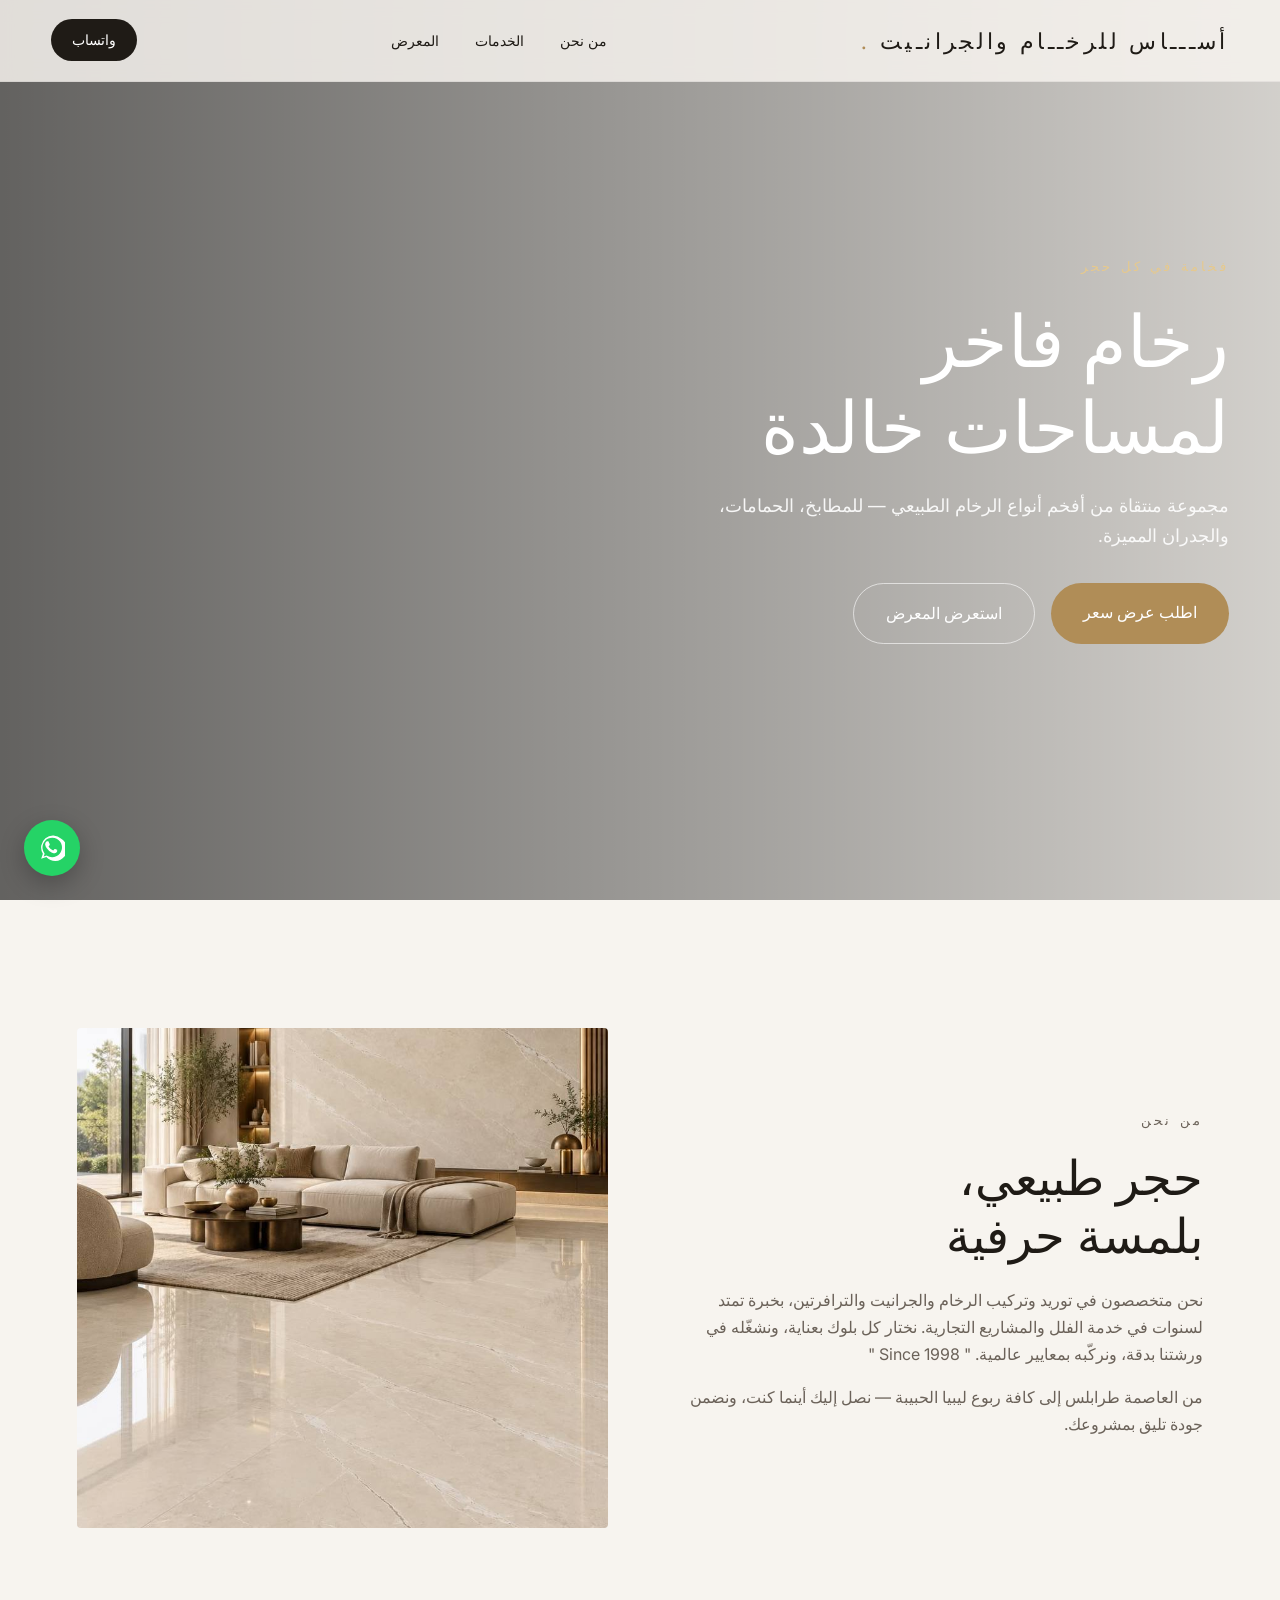
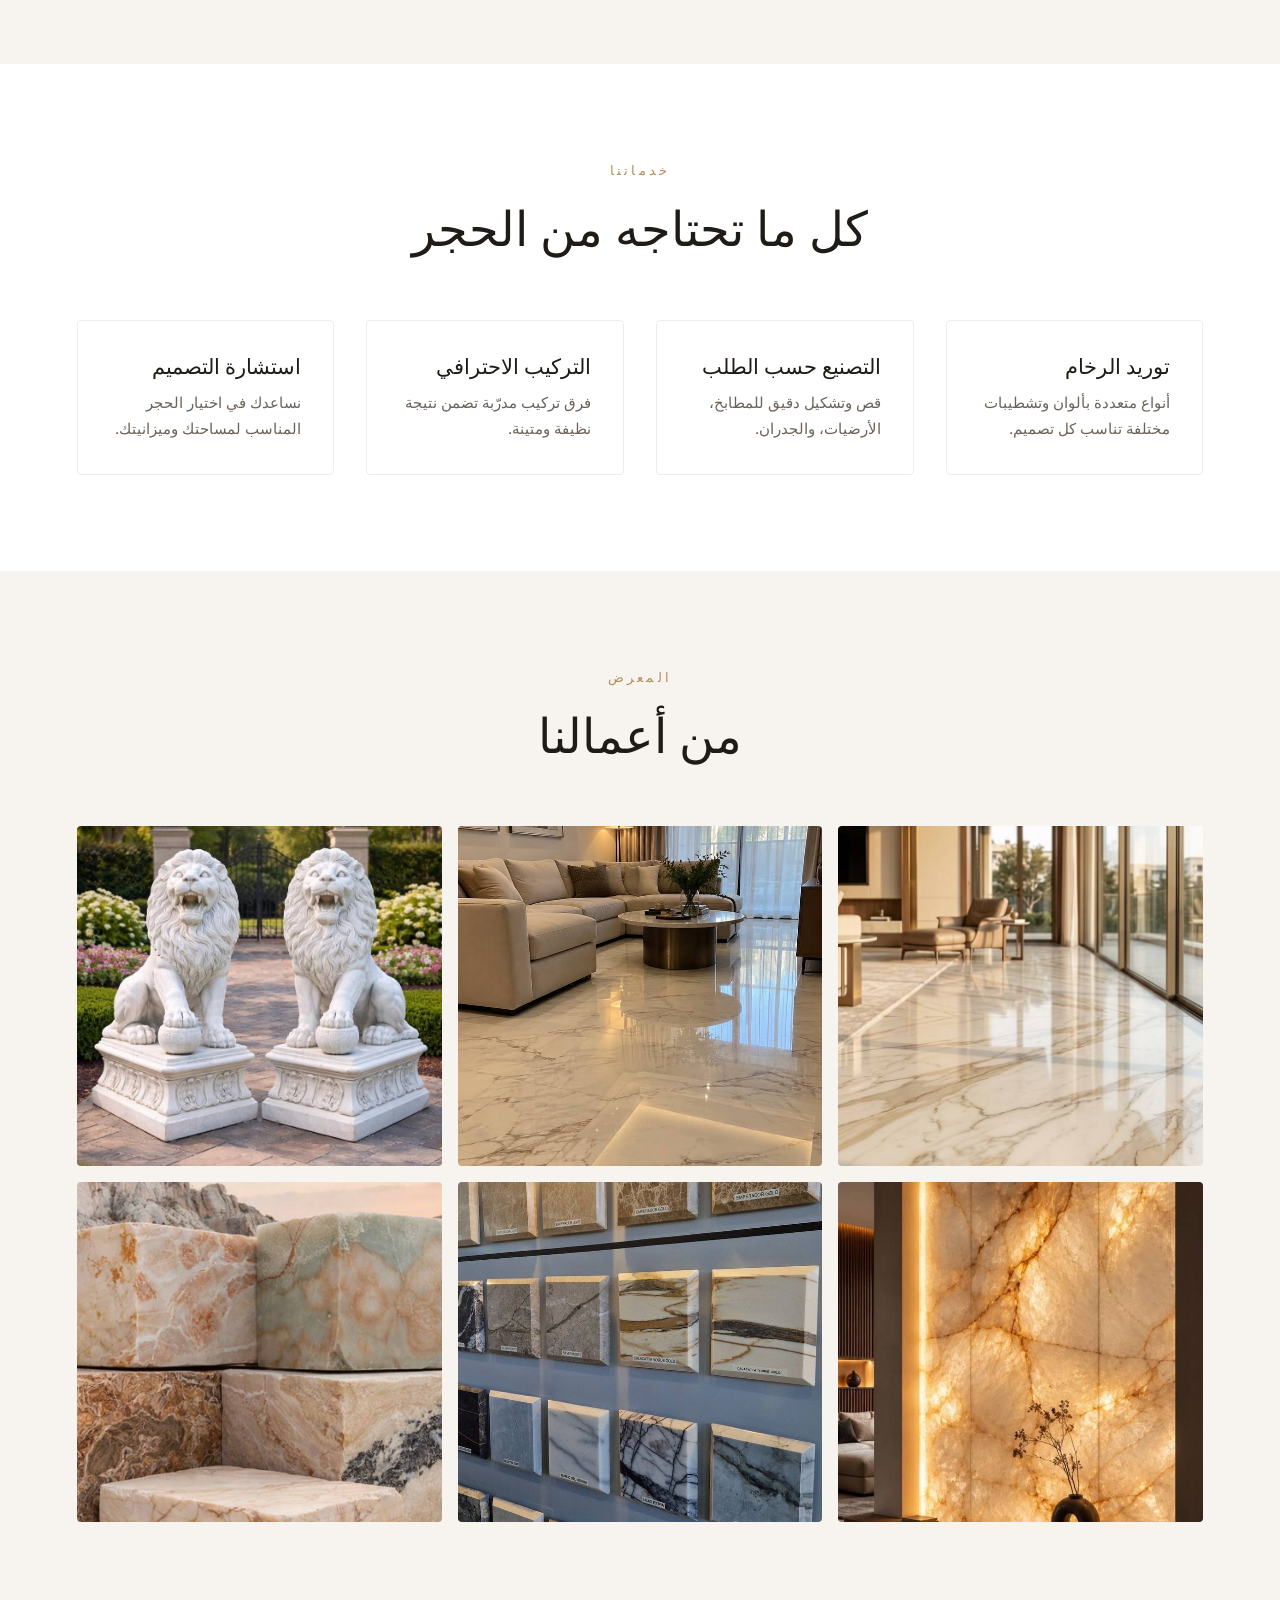
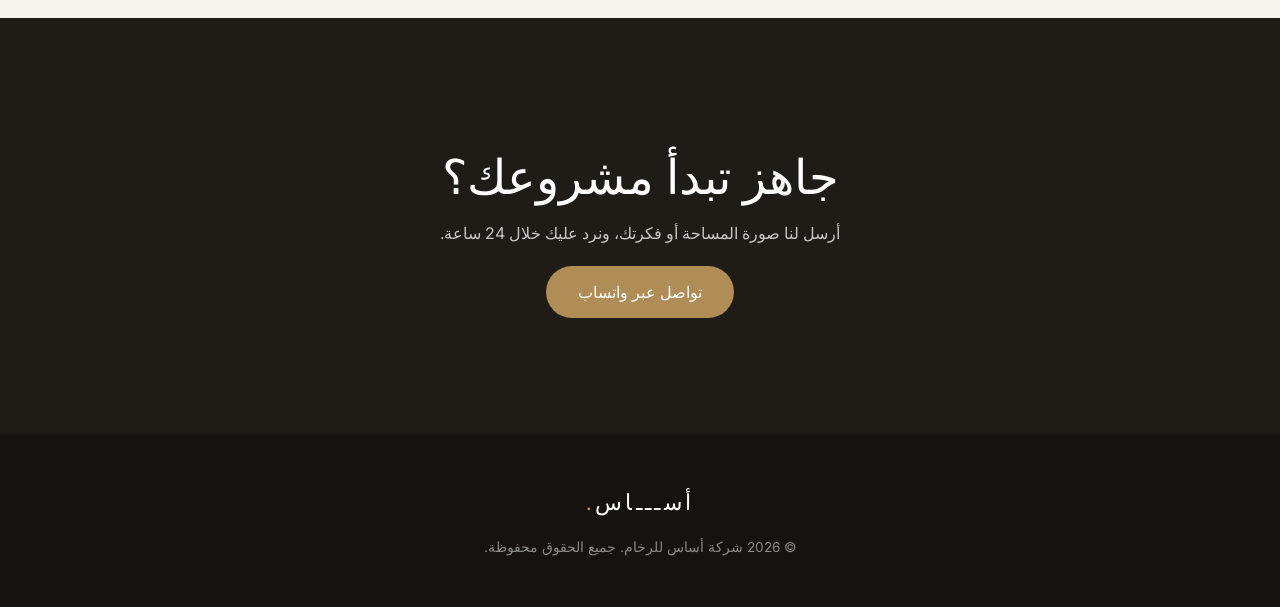
==== asas.html @ 90cfb62c "update asas.html" ====
<!DOCTYPE html>
<html lang="ar" dir="rtl">
<head>
  <meta charset="UTF-8" />
  <meta name="viewport" content="width=device-width, initial-scale=1.0" />
  <title>شركة الرخام | فخامة تدوم</title>
  <link rel="preconnect" href="https://fonts.googleapis.com">
  <link rel="preconnect" href="https://fonts.gstatic.com" crossorigin>
  <link href="https://fonts.googleapis.com/css2?family=Playfair+Display:wght@500;700&family=Inter:wght@300;400;500&display=swap" rel="stylesheet">
  <link rel="stylesheet" href="marbcss.css" />
</head>
<body>

  <!-- ===== NAVBAR ===== -->
  <header class="nav">
    <div class="logo">أســـاس للرخــام والجرانـيت <span>.</span></div>
    <nav>
      <a href="#about">من نحن</a>
      <a href="#services">الخدمات</a>
      <a href="#gallery">المعرض</a>
    </nav>
    <a href="https://wa.me/9665XXXXXXXX" class="btn-wa" target="_blank">واتساب</a>
  </header>

  <!-- ===== HERO ===== -->
  <section class="hero">
    <div class="hero-overlay"></div>
    <div class="hero-content">
      <p class="eyebrow">فخامة في كل حجر</p>
      <h1>رخام فاخر<br>لمساحات خالدة</h1>
      <p class="sub">مجموعة منتقاة من أفخم أنواع الرخام الطبيعي — للمطابخ، الحمامات، والجدران المميزة.</p>
      <div class="hero-actions">
        <a href="https://wa.me/218910109505" class="btn-primary" target="_blank">اطلب عرض سعر</a>
        <a href="#gallery" class="btn-ghost">استعرض المعرض</a>
      </div>
    </div>
  </section>

  <!-- ===== ABOUT ===== -->
  <section id="about" class="about">
    <div class="about-text">
      <p class="eyebrow">من نحن</p>
      <h2>حجر طبيعي،<br>بلمسة حرفية</h2>
      <p>
        نحن متخصصون في توريد وتركيب الرخام والجرانيت والترافرتين، بخبرة تمتد لسنوات
        في خدمة الفلل والمشاريع التجارية. نختار كل بلوك بعناية، ونشغّله في ورشتنا
        بدقة، ونركّبه بمعايير عالمية.
        " Since 1998 "
      </p>
      <p>
        من العاصمة طرابلس إلى كافة ربوع ليبيا الحبيبة  — نصل إليك أينما كنت، ونضمن جودة تليق بمشروعك.
      </p>
    </div>
    <div class="about-img">
      <img src="marble1.jpg" alt="ورشة رخام" />
    </div>
  </section>

  <!-- ===== SERVICES ===== -->
  <section id="services" class="services">
    <p class="eyebrow center">خدماتنا</p>
    <h2 class="center">كل ما تحتاجه من الحجر</h2>
    <div class="grid">
      <div class="card">
        <h3>توريد الرخام</h3>
        <p>أنواع متعددة بألوان وتشطيبات مختلفة تناسب كل تصميم.</p>
      </div>
      <div class="card">
        <h3>التصنيع حسب الطلب</h3>
        <p>قص وتشكيل دقيق للمطابخ، الأرضيات، والجدران.</p>
      </div>
      <div class="card">
        <h3>التركيب الاحترافي</h3>
        <p>فرق تركيب مدرّبة تضمن نتيجة نظيفة ومتينة.</p>
      </div>
      <div class="card">
        <h3>استشارة التصميم</h3>
        <p>نساعدك في اختيار الحجر المناسب لمساحتك وميزانيتك.</p>
      </div>
    </div>
  </section>

  <!-- ===== GALLERY ===== -->
  <section id="gallery" class="gallery">
    <p class="eyebrow center">المعرض</p>
    <h2 class="center">من أعمالنا</h2>
    <div class="gallery-grid">
      <img src="mable2.jpg" alt="">
      <img src="marble3.jpg" alt="">
      <img src="marble4.jpg" alt="">
      <img src="marble5.jpg" alt="">
      <img src="marble6.jpg" alt="">
      <img src="marble7.jpg" alt="">
    </div>
  </section>

  <!-- ===== CTA / WHATSAPP ===== -->
  <section class="cta">
    <h2>جاهز تبدأ مشروعك؟</h2>
    <p>أرسل لنا صورة المساحة أو فكرتك، ونرد عليك خلال 24 ساعة.</p>
    <a href="https://wa.me/218910109505" class="btn-primary" target="_blank">تواصل عبر واتساب</a>
  </section>

  <!-- ===== FOOTER ===== -->
  <footer>
    <div class="logo"> أســـاس<span>.</span></div>
    <p>© <span id="year"></span> شركة أساس للرخام. جميع الحقوق محفوظة.</p>
  </footer>

  <!-- زر واتساب عائم -->
  <a href="https://wa.me/218910109505" class="wa-float" target="_blank" aria-label="واتساب">
    <svg viewBox="0 0 24 24" width="26" height="26" fill="currentColor">
      <path d="M20.5 3.5A11 11 0 0 0 3.6 17.3L2 22l4.8-1.6A11 11 0 1 0 20.5 3.5Zm-8.5 17a9 9 0 0 1-4.6-1.3l-.3-.2-2.8.9.9-2.7-.2-.3A9 9 0 1 1 12 20.5Zm5-6.7c-.3-.1-1.6-.8-1.9-.9s-.5-.1-.7.1-.8.9-1 1.1-.4.2-.7 0a7.3 7.3 0 0 1-2.2-1.4 8 8 0 0 1-1.5-1.9c-.2-.3 0-.5.1-.6l.5-.6c.2-.2.2-.3.3-.5s0-.4 0-.6-.7-1.7-1-2.3-.5-.5-.7-.5h-.6a1.2 1.2 0 0 0-.8.4 3.4 3.4 0 0 0-1.1 2.6 6 6 0 0 0 1.3 3.2 13 13 0 0 0 5 4.4c2.2.9 2.2.6 2.6.6a3 3 0 0 0 2-1.4 2.5 2.5 0 0 0 .2-1.4c-.1-.1-.3-.2-.6-.3Z"/>
    </svg>
  </a>

   <!-- ===== Lightbox ===== -->
  <div class="lightbox" id="lightbox">
    <button class="lightbox-close" id="lightbox-close" aria-label="إغلاق">✕</button>
    <img src="" alt="" id="lightbox-img">
  </div>

  <script src="marbjs.js"></script>
</body>
</html>
---- marbcss.css ----
:root{
  --bg:#f7f4ef;
  --ink:#1f1b16;
  --gold:#b08d57;
  --muted:#6b6259;
}

*{margin:0;padding:0;box-sizing:border-box}

body{
  font-family:'Inter',sans-serif;
  background:var(--bg);
  color:var(--ink);
  line-height:1.7;
}

h1,h2,h3{
  font-family:'Playfair Display',serif;
  font-weight:500;
  line-height:1.2;
}

.eyebrow{
  font-size:.8rem;
  letter-spacing:.25em;
  text-transform:uppercase;
  color:var(--gold);
  margin-bottom:1rem;
}
.center{text-align:center}

/* ===== NAV ===== */
.nav{
  position:fixed;top:0;left:0;right:0;
  display:flex;align-items:center;justify-content:space-between;
  padding:1.2rem 4vw;
  z-index:100;
  background:rgba(247,244,239,.85);
  backdrop-filter:blur(10px);
  border-bottom:1px solid rgba(0,0,0,.05);
}
.logo{font-family:'Playfair Display',serif;font-size:1.4rem;letter-spacing:.15em}
.logo span{color:var(--gold)}
.nav nav a{
  margin:0 1rem;color:var(--ink);text-decoration:none;font-size:.9rem;
}
.nav nav a:hover{color:var(--gold)}

.btn-wa{
  background:var(--ink);color:#fff;
  padding:.6rem 1.3rem;border-radius:40px;
  text-decoration:none;font-size:.85rem;
  transition:.3s;
}
.btn-wa:hover{background:var(--gold)}

/* ===== HERO ===== */
.hero{
  position:relative;
  min-height:100vh;
  display:flex;align-items:center;
  background:url('assets/hero.jpg') center/cover no-repeat;
  color:#fff;
}
.hero-overlay{
  position:absolute;inset:0;
  background:linear-gradient(to left,rgba(0,0,0,.15),rgba(0,0,0,.6));
}
.hero-content{
  position:relative;z-index:2;
  max-width:700px;
  padding:0 4vw;
}
.hero-content .eyebrow{color:#e6c98d}
.hero h1{
  font-size:clamp(2.5rem,6vw,4.5rem);
  margin-bottom:1.5rem;
}
.hero .sub{
  font-size:1.1rem;opacity:.9;max-width:520px;margin-bottom:2rem;
}
.hero-actions{display:flex;gap:1rem;flex-wrap:wrap}
.btn-primary{
  background:var(--gold);color:#fff;
  padding:1rem 2rem;border-radius:40px;
  text-decoration:none;font-weight:500;
  transition:.3s;
}
.btn-primary:hover{background:#9a7a48}
.btn-ghost{
  border:1px solid rgba(255,255,255,.6);color:#fff;
  padding:1rem 2rem;border-radius:40px;
  text-decoration:none;transition:.3s;
}
.btn-ghost:hover{background:rgba(255,255,255,.15)}

/* ===== ABOUT ===== */
.about{
  display:grid;grid-template-columns:1fr 1fr;
  gap:4rem;align-items:center;
  padding:8rem 6vw;
}
.about h2{font-size:clamp(2rem,4vw,3rem);margin-bottom:1.5rem}
.about p{color:var(--muted);margin-bottom:1rem}
.about-img img{
  width:100%;height:500px;object-fit:cover;
  border-radius:4px;
}

/* ===== SERVICES ===== */
.services{padding:6rem 6vw;background:#fff}
.services h2{font-size:clamp(2rem,4vw,3rem);margin-bottom:4rem}
.grid{
  display:grid;grid-template-columns:repeat(auto-fit,minmax(240px,1fr));
  gap:2rem;max-width:1200px;margin:0 auto;
}
.card{
  padding:2rem;
  border:1px solid rgba(0,0,0,.07);
  border-radius:4px;
  transition:.3s;
}
.card:hover{border-color:var(--gold);transform:translateY(-4px)}
.card h3{margin-bottom:.8rem;font-size:1.3rem}
.card p{color:var(--muted);font-size:.95rem}

/* ===== GALLERY ===== */
.gallery{padding:6rem 6vw}
.gallery h2{font-size:clamp(2rem,4vw,3rem);margin-bottom:4rem}
.gallery-grid{
  display:grid;grid-template-columns:repeat(3,1fr);
  gap:1rem;max-width:1300px;margin:0 auto;
}
.gallery-grid img{
  width:100%;height:340px;object-fit:cover;
  border-radius:4px;transition:.4s;
}
.gallery-grid img:hover{transform:scale(1.03);opacity:.9}

/* ===== CTA ===== */
.cta{
  text-align:center;padding:8rem 6vw;
  background:var(--ink);color:#fff;
}
.cta h2{font-size:clamp(2rem,4vw,3rem);margin-bottom:1rem}
.cta p{opacity:.75;margin-bottom:2rem}

/* ===== FOOTER ===== */
footer{
  padding:3rem 6vw;text-align:center;
  background:#151210;color:#888;font-size:.85rem;
}
footer .logo{color:#fff;margin-bottom:1rem}

/* ===== WHATSAPP FLOAT ===== */
.wa-float{
  position:fixed;bottom:24px;left:24px;z-index:200;
  background:#25D366;color:#fff;
  width:56px;height:56px;border-radius:50%;
  display:flex;align-items:center;justify-content:center;
  box-shadow:0 8px 24px rgba(0,0,0,.25);
  transition:.3s;
}
wa-float:hover{transform:scale(1.1)}

/* ===== RESPONSIVE ===== */
@media(max-width:860px){
  .nav nav{display:none}
  .about{grid-template-columns:1fr;padding:5rem 6vw}
  .about-img img{height:320px}
  .gallery-grid{grid-template-columns:1fr 1fr}
  .gallery-grid img{height:200px}
}
@media(max-width:520px){
  .gallery-grid{grid-template-columns:1fr}
  .hero-actions{flex-direction:column;align-items:flex-start}
}
 /* ===== Lightbox ===== */
    .lightbox{
      display:none;
      position:fixed;
      inset:0;
      background:rgba(0,0,0,.88);
      z-index:999;
      align-items:center;
      justify-content:center;
      padding:20px;
      animation:lbFade .25s ease;
    }
    .lightbox.active{ display:flex; }
    @keyframes lbFade{ from{opacity:0;} to{opacity:1;} }
    .lightbox img{
      max-width:92vw;
      max-height:88vh;
      width:auto;
      height:auto;
      border-radius:12px;
      box-shadow:0 20px 60px rgba(0,0,0,.6);
      animation:lbZoom .3s ease;
    }
    @keyframes lbZoom{
      from{ transform:scale(.85); opacity:0; }
      to{ transform:scale(1); opacity:1; }
    }
    .lightbox-close{
      position:absolute;
      top:18px;
      right:22px;
      width:44px;
      height:44px;
      border-radius:50%;
      background:rgba(255,255,255,.15);
      color:#fff;
      font-size:1.6rem;
      line-height:1;
      border:none;
      cursor:pointer;
      display:flex;
      align-items:center;
      justify-content:center;
      transition:background .25s ease;
    }
    .lightbox-close:hover{ background:rgba(255,255,255,.3); }
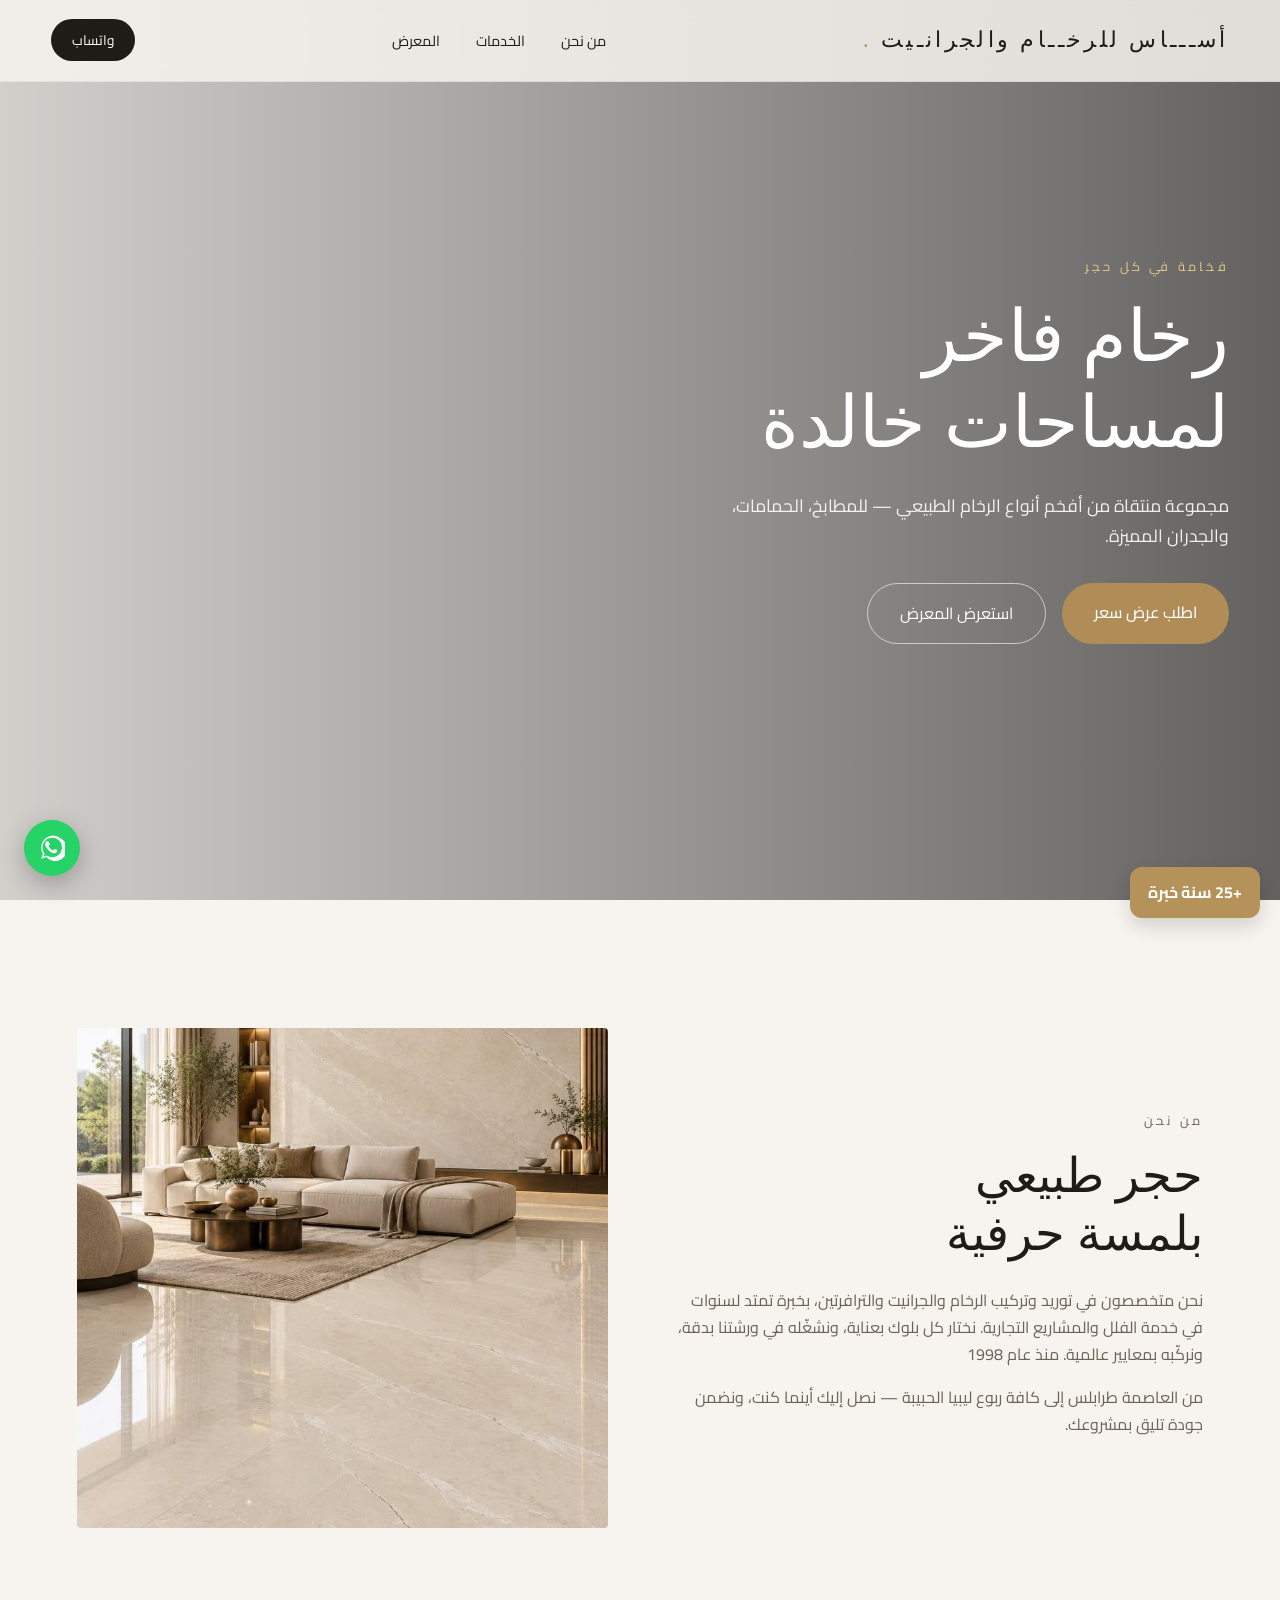
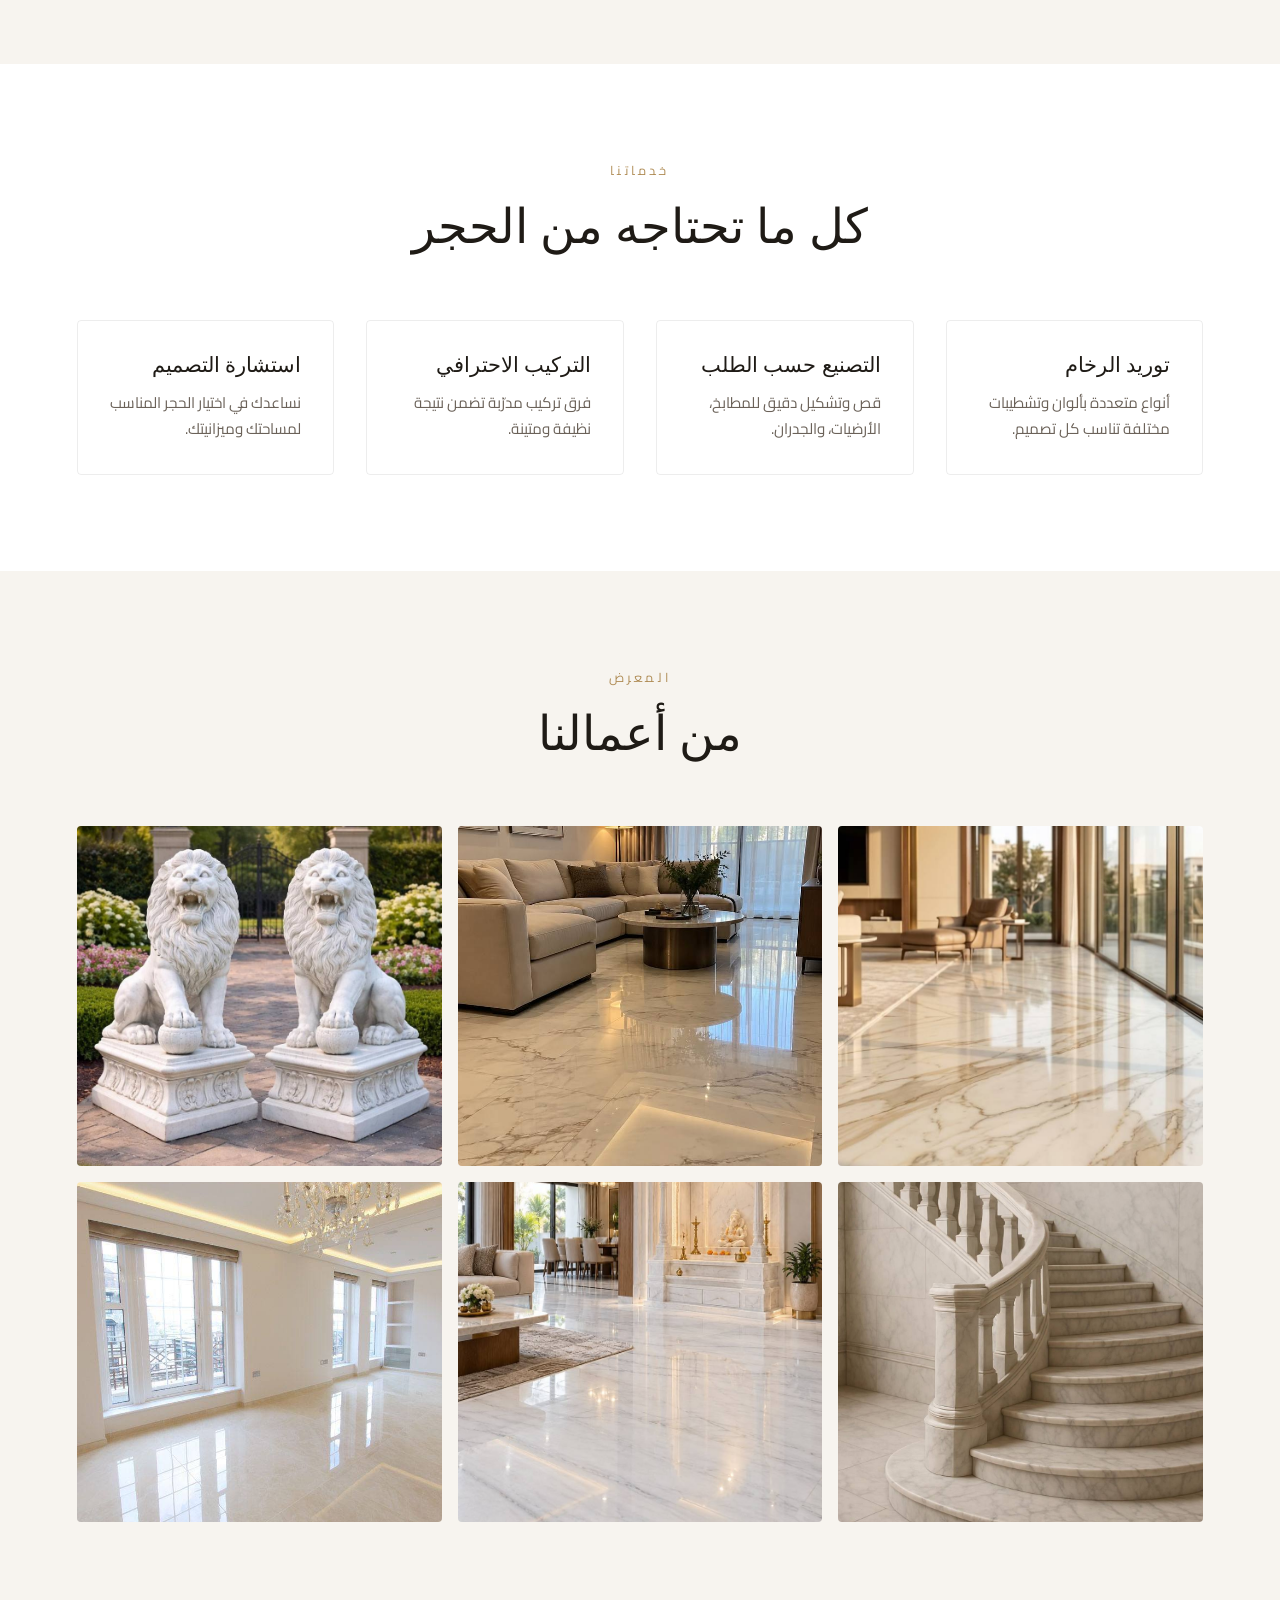
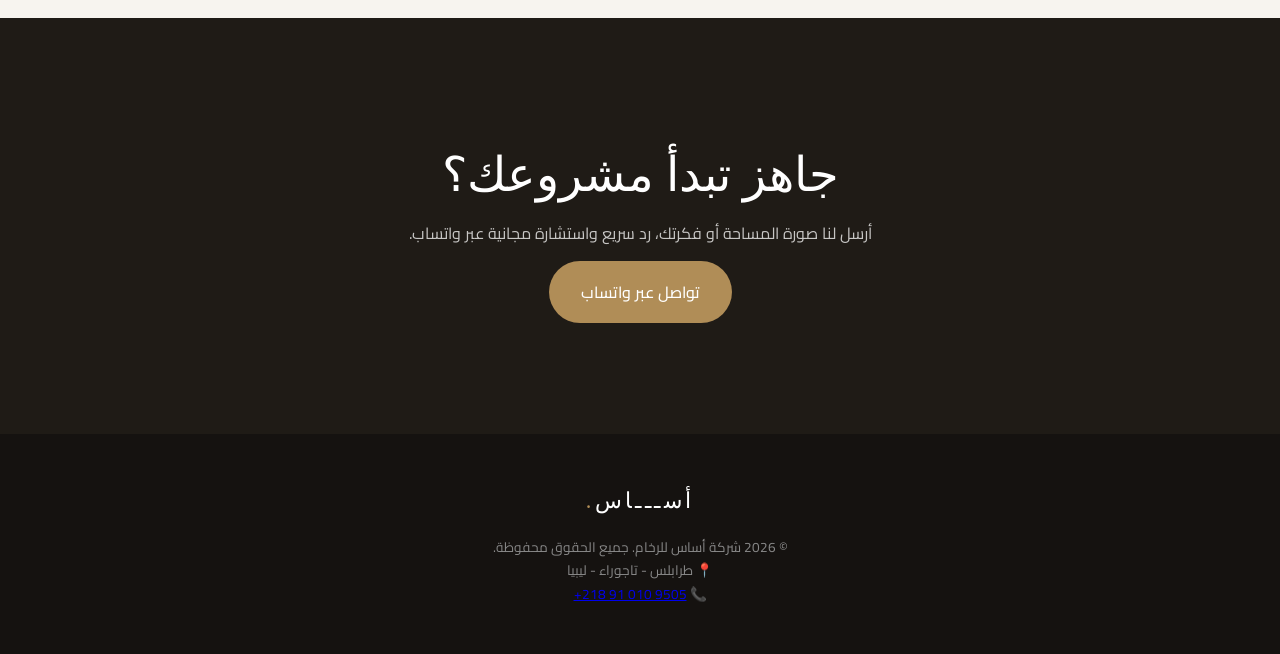
==== commit 56d7885d: "update" ====
--- a/asas.html
+++ b/asas.html
@@ -3,10 +3,11 @@
 <head>
   <meta charset="UTF-8" />
   <meta name="viewport" content="width=device-width, initial-scale=1.0" />
-  <title>شركة الرخام | فخامة تدوم</title>
+  <title>أساس للرخام والجرانيت | توريد وتركيب الرخام في ليبيا</title>
   <link rel="preconnect" href="https://fonts.googleapis.com">
-  <link rel="preconnect" href="https://fonts.gstatic.com" crossorigin>
-  <link href="https://fonts.googleapis.com/css2?family=Playfair+Display:wght@500;700&family=Inter:wght@300;400;500&display=swap" rel="stylesheet">
+<meta name="description" content="شركة أساس للرخام والجرانيت. توريد وتركيب الرخام الطبيعي والجرانيت في ليبيا بأعلى معايير الجودة والخبرة منذ 1998.">  
+<link rel="preconnect" href="https://fonts.gstatic.com" crossorigin>
+<link href="https://fonts.googleapis.com/css2?family=Cairo:wght@300;400;500;600;700;800&display=swap" rel="stylesheet">
   <link rel="stylesheet" href="marbcss.css" />
 </head>
 <body>
@@ -19,7 +20,7 @@
       <a href="#services">الخدمات</a>
       <a href="#gallery">المعرض</a>
     </nav>
-    <a href="https://wa.me/9665XXXXXXXX" class="btn-wa" target="_blank">واتساب</a>
+    <a href="https://wa.me/218910109505" class="btn-wa" target="_blank">واتساب</a>
   </header>
 
   <!-- ===== HERO ===== -->
@@ -40,13 +41,16 @@
   <section id="about" class="about">
     <div class="about-text">
       <p class="eyebrow">من نحن</p>
-      <h2>حجر طبيعي،<br>بلمسة حرفية</h2>
+      <h2>حجر طبيعي<br>بلمسة حرفية</h2>
       <p>
         نحن متخصصون في توريد وتركيب الرخام والجرانيت والترافرتين، بخبرة تمتد لسنوات
         في خدمة الفلل والمشاريع التجارية. نختار كل بلوك بعناية، ونشغّله في ورشتنا
         بدقة، ونركّبه بمعايير عالمية.
-        " Since 1998 "
-      </p>
+         منذ عام 1998 
+      </p> 
+      <div class="experience-badge">
+    +25 سنة خبرة
+</div>
       <p>
         من العاصمة طرابلس إلى كافة ربوع ليبيا الحبيبة  — نصل إليك أينما كنت، ونضمن جودة تليق بمشروعك.
       </p>
@@ -55,9 +59,9 @@
       <img src="marble1.jpg" alt="ورشة رخام" />
     </div>
   </section>
-
   <!-- ===== SERVICES ===== -->
   <section id="services" class="services">
+   
     <p class="eyebrow center">خدماتنا</p>
     <h2 class="center">كل ما تحتاجه من الحجر</h2>
     <div class="grid">
@@ -77,7 +81,9 @@
         <h3>استشارة التصميم</h3>
         <p>نساعدك في اختيار الحجر المناسب لمساحتك وميزانيتك.</p>
       </div>
+      
     </div>
+    
   </section>
 
   <!-- ===== GALLERY ===== -->
@@ -85,19 +91,19 @@
     <p class="eyebrow center">المعرض</p>
     <h2 class="center">من أعمالنا</h2>
     <div class="gallery-grid">
-      <img src="mable2.jpg" alt="">
-      <img src="marble3.jpg" alt="">
-      <img src="marble4.jpg" alt="">
-      <img src="marble5.jpg" alt="">
-      <img src="marble6.jpg" alt="">
-      <img src="marble7.jpg" alt="">
+      <img src="marble2.jpg" alt="" loading="lazy" >
+      <img src="marble3.jpg" alt="أرضية رخام طبيعي" loading="lazy">
+       <img src="marble4.jpg" alt="" loading="lazy" >
+      <img src="marble5.jpg" alt="" loading="lazy" >
+      <img src="marble11.jpg" alt="" loading="lazy" >
+      <img src="marble12.jpg" alt="" loading="lazy" >
     </div>
   </section>
 
   <!-- ===== CTA / WHATSAPP ===== -->
   <section class="cta">
     <h2>جاهز تبدأ مشروعك؟</h2>
-    <p>أرسل لنا صورة المساحة أو فكرتك، ونرد عليك خلال 24 ساعة.</p>
+    <p>أرسل لنا صورة المساحة أو فكرتك، رد سريع واستشارة مجانية عبر واتساب.</p>
     <a href="https://wa.me/218910109505" class="btn-primary" target="_blank">تواصل عبر واتساب</a>
   </section>
 
@@ -105,7 +111,11 @@
   <footer>
     <div class="logo"> أســـاس<span>.</span></div>
     <p>© <span id="year"></span> شركة أساس للرخام. جميع الحقوق محفوظة.</p>
-  </footer>
+  
+  <p>📍 طرابلس - تاجوراء - ليبيا</p>
+  <p>📞 <a href="tel:+218910109505" dir="ltr">+218 91 010 9505</a></p>  </footer>
+
+
 
   <!-- زر واتساب عائم -->
   <a href="https://wa.me/218910109505" class="wa-float" target="_blank" aria-label="واتساب">
--- a/marbcss.css
+++ b/marbcss.css
@@ -8,7 +8,8 @@
 *{margin:0;padding:0;box-sizing:border-box}
 
 body{
-  font-family:'Inter',sans-serif;
+
+    font-family: "Cairo", sans-serif;
   background:var(--bg);
   color:var(--ink);
   line-height:1.7;
@@ -64,7 +65,7 @@
 }
 .hero-overlay{
   position:absolute;inset:0;
-  background:linear-gradient(to left,rgba(0,0,0,.15),rgba(0,0,0,.6));
+  background:linear-gradient(to right,rgba(0,0,0,.15),rgba(0,0,0,.6));
 }
 .hero-content{
   position:relative;z-index:2;
@@ -221,4 +222,13 @@
       transition:background .25s ease;
     }
     .lightbox-close:hover{ background:rgba(255,255,255,.3); }
- + .experience-badge{
+    background:#b5925a;
+    color:white;
+    padding:12px 18px;
+    border-radius:12px;
+    font-weight:700;
+    display:inline-block;
+}
+  .about-img{position:relative}
+  .experience-badge{position:absolute;bottom:-18px;right:20px;box-shadow:0 8px 20px rgba(0,0,0,.15)}
